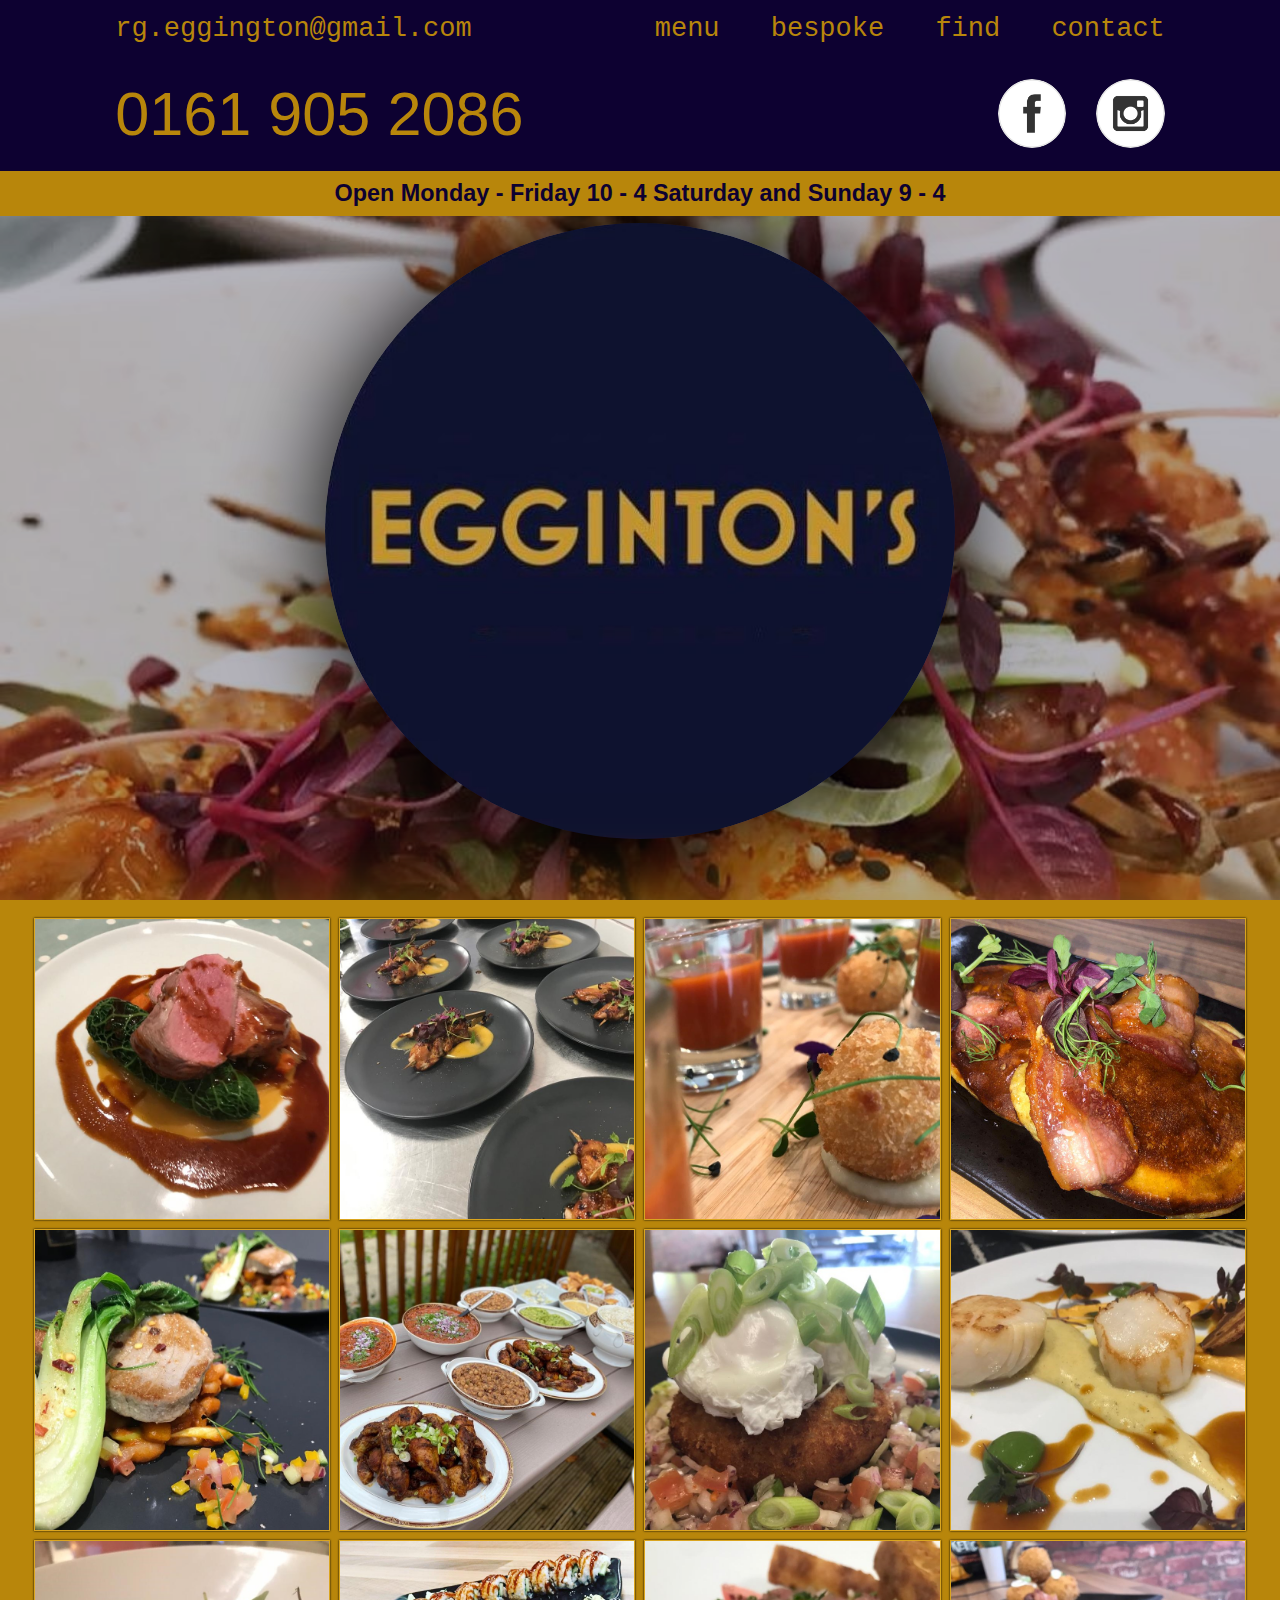
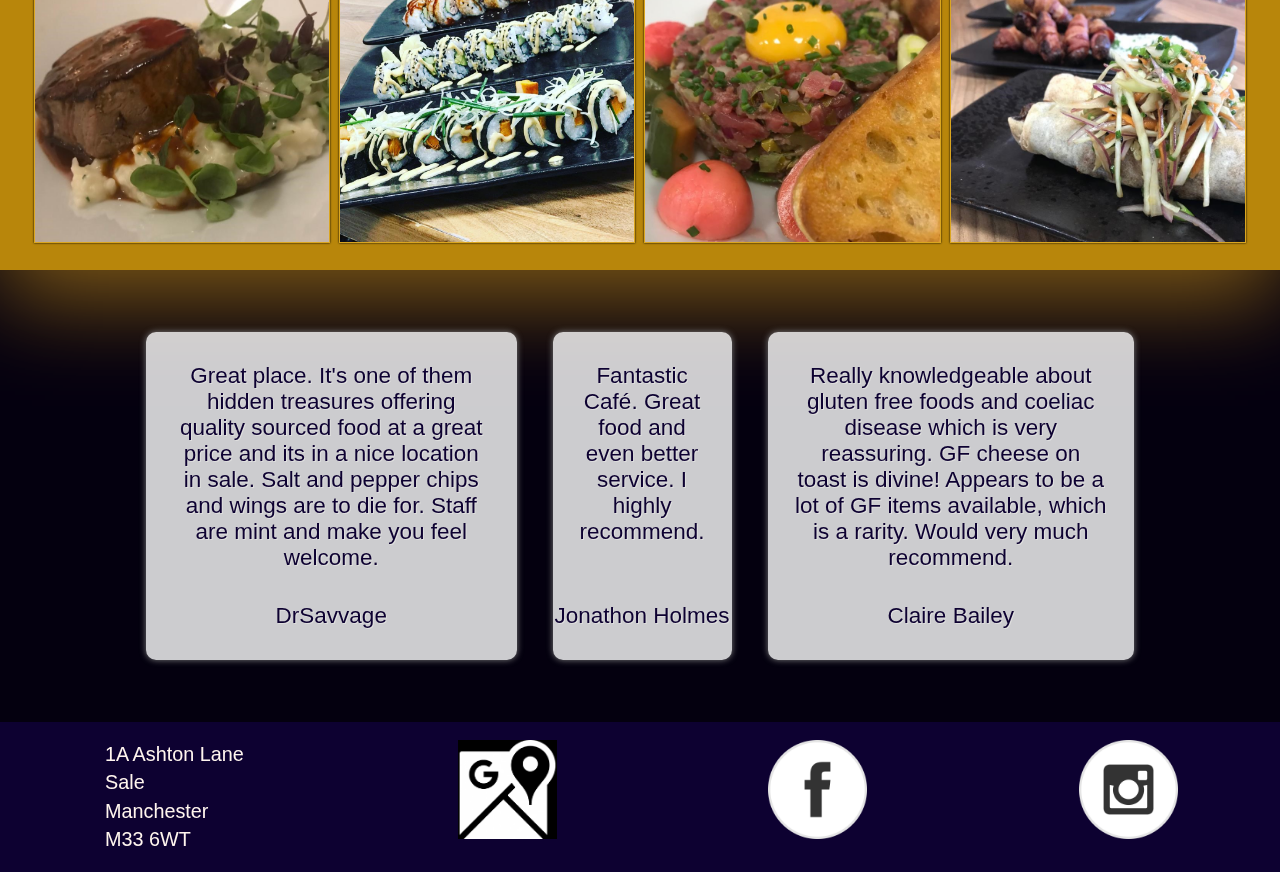
==== index.html @ 1128ca34 "location page done and working on mobile devices, needs landscape media query completing" ====
<!DOCTYPE html>
<html lang="en">
<head>
    <title>EGGINTON'S CAFE</title>
    <link rel="stylesheet" href="./resources/css/index.css">
    <link rel="icon" href="./resources/images/logo.jpg">
    <meta charset="UTF-8">
    <meta name="keywords" content="cafe food Sale Manchester takeout takeaway chef">
    <meta name="description" content="Chef Egginton's cafe and bespoke private menu service based in Sale">
    <meta name="og:image" content="resources\images\background.jpg">
    <meta name="og:description" content="Chef Egginton's cafe and bespoke private menu service">
    <meta name="og:title" content="Egginton's">
    <!--<meta name="viewport" content="width=device-width, initial-scale=1.0">-->
</head>
<body>
    <header>
        <div id="logo-container">
            <img src="resources/images/logo.jpg" alt="Egginton's Logo">
        </div>
        <div id="opening-hours">
            <p>Open Monday - Friday 10 - 4 Saturday and Sunday 9 - 4</p>
        </div>  
    </header>
    <nav>
        <div id="nav-upper">
            <p id="nav-email">rg.eggington@gmail.com</p>
            <ul>
                <li>menu</li>
                <li>bespoke</li>
                <a href="map.html"><li>find</li></a>
                <li>contact</li>
            </ul>
        </div>
        <div id="nav-contact">
            <p>0161 905 2086</p>
            <div>
                <a href="https://www.facebook.com/eggintonscatering/" target="_blank"><img src="./resources/images/facebook.png" alt="Facebook link"></a>
                <a href="https://www.instagram.com/eggintonscatering/?hl=en" target="_blank"><img src="./resources/images/insta.png" alt="Instagram link"></a>
            </div>
        </div> 
    </nav>
    <main>
        <section id="about" class="container">
            <div id="about-blurb">
                <p>
                    Lorem ipsum dolor sit amet, consectetur adipiscing elit. Praesent libero nisl, lacinia in interdum nec, eleifend nec magna. Nullam nunc felis, dignissim nec tellus tincidunt, vulputate tristique orci. Suspendisse venenatis dictum ex, sed fringilla est. In at magna velit. Orci varius natoque penatibus et magnis dis parturient montes, nascetur ridiculus mus. Ut sit amet sapien elit. Suspendisse ante est, pulvinar eu libero id, faucibus imperdiet sapien. Pellentesque nec consequat augue. Mauris tincidunt vitae nunc vel.
                </p>
            </div>
            <div id="announcements">
                <p>We're currently closed for eat-in due to covid restrictions but we're open for take-out, deliveries or our bespoke menu service</p>
            </div>
            <div about-image-tile>
                <img src="./resources/images/cafe.jpg" alt="Eggintons Cafe">
            </div>

        </section>
        <section class="container" id="gallery-container">
            <div class="gallery-pair">
                <div class="image-tile">
                    <img src="./resources/images/meal1.jpg" alt="dish">
                </div>
                <div class="image-tile">
                    <img src="./resources/images/meal2.jpg" alt="dish">
                </div>
            </div>
            <div class="gallery-pair">
                <div class="image-tile">
                    <img src="./resources/images/meal3.jpg" alt="dish">
                </div>
                <div class="image-tile">
                    <img src="./resources/images/meal4.jpg" alt="dish">
                </div>
            </div>
            <div class="gallery-pair">
                <div class="image-tile">
                    <img src="./resources/images/meal5.jpg" alt="dish">
                </div>
                <div class="image-tile">
                    <img src="./resources/images/meal6.jpg" alt="dish">
                </div>
            </div>
            <div class="gallery-pair">
                <div class="image-tile">
                    <img src="./resources/images/meal7.jpg" alt="dish">
                </div>
                <div class="image-tile">
                    <img src="./resources/images/meal8.jpg" alt="dish">
                </div>
            </div>
            <div class="gallery-pair">
                <div class="image-tile">
                    <img src="./resources/images/meal9.jpg" alt="dish">
                </div>
                <div class="image-tile">
                    <img src="./resources/images/meal10.jpg" alt="dish">
                </div>
            </div>
            <div class="gallery-pair">
                <div class="image-tile">
                    <img src="./resources/images/meal11.jpg" alt="dish">
                </div>
                <div class="image-tile">
                    <img src="./resources/images/meal12.jpg" alt="dish">
                </div>
            </div>
        </section>
        <section id="review-container" class="container">
            <div class="left">
                <div class="review-tile"> 
                    <p class="review-para">Great place. It's one of them hidden treasures offering quality sourced food at a great price and its in a nice location in sale. Salt and pepper chips and wings are to die for.
                        Staff are mint and make you feel welcome.
                    </p>
                    <p class="review-name">
                        DrSavvage
                    </p>
                </div>
            </div>
            <div class="right">
                <div class="review-tile">
                    <p class="review-para">Fantastic Café. Great food and even better service. I highly recommend.
                    </p>
                    <p class="review-name">
                        Jonathon Holmes
                    </p>
                </div>
            </div>
            <div class="left">
                <div class="review-tile">
                    <p class="review-para">Really knowledgeable about gluten free foods and coeliac disease which is very reassuring. GF cheese on toast is divine! Appears to be a lot of GF items available, which is a rarity. Would very much recommend.
                    </p>
                    <p class="review-name">
                        Claire Bailey
                    </p>
                </div>
            </div>
        </section>
        <footer class="footer container">
            <div id="address-container">
                <p>1A Ashton Lane</p>
                <p>Sale</p>
                <p>Manchester</p>
                <p>M33 6WT</p>
            </div>
            <a href="https://g.page/eggintons?share" target="_blank"><img src="./resources/images/maps.png" alt="Google Maps link"></a>
            <a href="https://www.facebook.com/eggintonscatering/" target="_blank"><img src="./resources/images/facebook.png" alt="Facebook link"></a>
            <a href="https://www.instagram.com/eggintonscatering/?hl=en" target="_blank"><img src="./resources/images/insta.png" alt="Instagram link"></a>    
        </footer>
        
        
    </main>
    <div id="body-image"></div>
    <div class="body-filter"></div>    
</body>
</html>
---- resources/css/index.css ----
#about {
    display: none;
}

html {
    font-family: Helvetica, Arial, sans-serif;
    font-size: 22px;
    color: seashell;
    background-color: black;
    text-align: center;
    overflow-x: hidden;
    
}

body {
    padding: 0;
    margin: 0;
  
}


main {
    position: relative;
    
}
    
h1 {
    margin-top: 10vh;
    font-family: 'Trebuchet MS', 'Lucida Sans Unicode', 'Lucida Grande', 'Lucida Sans', Arial, sans-serif;
    text-shadow: 3px 3px 0 #7c7c7c;
}

a {
    text-decoration: none;
    color: inherit;
}

.left {
    display: flex;
    justify-content: flex-start;
}

.right{
    display: flex;
    justify-content: flex-end;
}


/*Top Logo*/

#logo-container {
    position: relative;
    display: flex;
    height: 86vh;
    width: 70%;
    margin: auto;
    padding: 0;
    

}

#logo-container img {
    width: 100%;
    margin: auto;
    border: 0px;
    border-radius: 100%;
    overflow: hidden;
    align-self: center;
    box-shadow: 0 0 35px #7c7c7c;
   

}

/*Opening Hours*/

#opening-hours{
    position:absolute;
    background-color: darkgoldenrod;
    color: rgba(13, 1, 49, 1);
    margin: 0;
    height: 4vh;
    bottom: 14vh;
    width: 100%;
    font-size: 1.7vh;
    font-weight: bold;
    display: flex;
    flex-direction: column;
    justify-content: center;
}


/*Navbar*/

nav{
    background-color: rgba(13, 1, 49, 1);
    color: darkgoldenrod;
    display: block;
    min-height: 13vh;
    height: auto;
    position: sticky;
    padding: 0.5vh 7vw;
    top: 0;
    font-size: 2rem;
    z-index: 10;
    width: 86vw;
}

#nav-upper{
    font-family: 'Courier New', Courier, monospace;
}

#nav-upper p {
    display:none;
}


nav ul {
    padding: 0;
    width: 100%;
    display: flex;
    justify-content: space-between;
}

nav li {
    list-style-type: none;
    border-radius: 1.5vh;
    padding: 0 2vw;
    

}

nav li:hover {
    transition: background-color 250ms ease-in, color 250ms ease-in;
    background-color: darkgoldenrod;
    color:rgba(13, 1, 49, 1);
}

#nav-contact {
    display: flex;
    justify-content: space-between;
    margin: 39.6px 0;
    padding: 0 2vw;
    
}

#nav-contact p {
    display: inline-block;
    margin: -7px;
    font-size: 3.3rem;
    
}

#nav-contact div a img {
    display: inline-block;
    height: 3rem;
    width: 3rem;
    margin-left: 2vh;
    border-radius: 100%;
}

/*about*/

#about {
    background-color: rgba(13, 1, 49, 1);
}

/*gallery*/

#gallery-container {
    background-color: darkgoldenrod;
    box-shadow: 0 3vh 3vh darkgoldenrod;
    width: 96vw;
    padding: 4rem 2vw;
    margin: 0 auto;
}

.image-tile{
    margin: 1rem auto;
    overflow: hidden;
  
}

.image-tile img{
    height: 100%;
    width: 100%;
    margin: auto;
}


/*Reviews*/

#review-container{
    width: 80vw;
    margin: 0 auto;
    background-color: rgba(13, 1, 49, 0.3);
    padding: 4rem 10vw;
}

.review-tile {
    background-color: rgba(255, 255, 255, 0.8);
    color: #0d0131;
    text-shadow: 1px 1px 0 rgb(223, 223, 223);
    box-shadow: 0 0 6px #7c7c7c;
    border-radius: 10px;
    font-size: 2rem;
    width: 80%;
    margin: 2vh 0;
}

.review-para{
    padding: 1vh 3vh;
}

.review-name {
    padding-bottom: 1vh;
}

/*footer*/

.footer{
    background-color: rgba(13, 1, 49, 1);
    padding: 1rem 8vw;
    margin: 0 auto;
    display: flex;
    justify-content: space-between;
    width: 84vw;

}

#address-container{
    text-align: left;
}

.footer p {
    margin:0;
    padding: 0.3rem;
    
}


.social-link-container{
    display: flex;
    justify-content: space-between;
    
   
}

.footer img{
    display: inline-block;
    width: 15vw;
    height: 15vw;
}


/*background styling*/
#body-image {
    background-image: url('../images/background.jpg');
    background-size: cover;
    height: 100vh;
    width: 100%;
    position: fixed;
    top: 0;
    z-index: -10;
    
    
}

.body-filter{
    background-color: rgba(2, 0, 24, 0.30);
    height:100vh;
    width: 100%;
    margin: 0;
    padding: 0;
    position: fixed;
    top: 0;
    z-index: -9; 
}

/*Map Page*/

#map-body-filter{
    background-color: rgba(184, 134, 11, 0.9);
}

#map-main{
    padding: 5vh 0;
    display: grid;
    grid-template-columns: repeat(4, 25%);
    grid-template-rows: 35vh 8vh 35vh;
    grid-template-areas:
        "map map map map"
        "opening opening opening opening"
        "address address social social";
    position: fixed;
    width: 100vw;
    bottom: 0;
}


#map {
    grid-area: map;
}

#map iframe{
    width: 100%;
    height: 100%;
    border: 0;
}

#map-opening-hours {
    grid-area: opening;
    padding: 1vh 0;
    font-size: 4%;
    font-weight: 600;
    color: rgba(13, 1, 49, 1);
}

#map-opening-hours p{
    margin: 0.5vh auto;
    font-size: 2.5vh;
}

#map-address-container{
    grid-area: address;
    font-size: 2.5vh;
    font-weight: 600;
    margin: auto 0;
    color: rgba(13, 1, 49, 1);
}

#map-social-container{
    grid-area: social;
    display: flex;
    flex-direction: column;
    justify-content: center;
    padding-left: 7vw;
}

#map-social-container a img {
    display: inline-block;
    height: 10vh;
    width: 10vh;
    margin: 2vh;
    border-radius: 100%;
}

/*Media Queries*/

/*Landscape*/
@media (orientation: landscape){
    /*logo*/
    
    #logo-container {
        width: 60vh;
        height: 74vh;
    }

     /*Opening Hours*/
     #opening-hours {
        bottom: 26vh;
        font-size: 2.3vh;
    }


    /*nav*/
    nav{
        min-height: 26vh;
    }

    nav ul {
        margin: 1vh auto;
        font-size: 8vh;
    }

    #nav-contact {
        margin: 1vh 0;
    }

    #nav-contact p {
        font-size: 14vh;
    }

    #nav-contact div a img {
        height: 13vh;
        width: 13vh;
    }

    /*gallery*/

    #gallery-container{
        padding: 3vh 2vw;
    }

    .gallery-pair {
        display: flex;
        flex-wrap: wrap;
        justify-content: space-evenly;
    }

    .image-tile{
        margin: 1rem;
        width: 39vw;
        height: auto;
        max-width: 68vh;
        border: 1px solid goldenrod;
        box-shadow: 0 0 2px rgb(0 0 0);
    }

    /*reviews*/

    #review-container{
        width: 80vw;
        padding: 2rem 10vw;
    }
    
    .review-tile {
        border-radius: 10px;
        font-size: 1rem;
        width: 80%;
        margin: 2vh 0;
    }
    
    .review-para{
        padding: 1vh 3vh;
    }
    
    .review-name {
        padding-bottom: 1vh
    } 
}

/*approaching square from portrait*/
@media screen and (min-aspect-ratio: 47/80) and (max-aspect-ratio: 1/1){
    
    /*logo*/
    
    #logo-container {
        width: 50vh;
        height: 85vh;
    }

    /*Opening Hours*/
    #opening-hours {
        bottom: 15vh;
        font-size: 1.9vh;
    }


    /*navbar*/
    nav {
        min-height: 14vh;
    }

    nav ul {
        margin: 1vh auto;
    }


    nav li {
        font-size: 1.7rem;

    }

    #nav-contact{
        margin: 3vh 0 1vh 0;
    }

    #nav-contact p {
        font-size: 3rem;
    }
    
    #nav-contact div a img {
        height: 2.7rem;
        width: 2.7rem;
    }
    
}

@media screen and (min-aspect-ratio: 1/1) and (max-aspect-ratio: 13/8){
    
    #logo-container {
        width: 70vh;
        height: 85vh;
    }

     /*Opening Hours*/
     #opening-hours {
        bottom: 15vh;
        font-size: 1.9vh;
    }

    #nav-email {
        display: none;
    }

     /*navbar*/
     nav {
        min-height: 15vh;
    }

    nav ul {
        font-size: 4vh;
    }

    #nav-contact p {
        font-size: 7vh;
    }

    #nav-contact div a img {
        height: 7vh;
        width: 7vh;
    }
}

/*Desktop*/
@media only screen and (min-width: 992px) {

    /*Navbar*/

    nav{
        min-height: 0;
        height: auto;
        position: fixed;
        top: 0;
        height: 18vh;
        display: flex;
        flex-direction: column;
        justify-content: space-between;
        border-bottom: 3px solid darkgoldenrod;
    
    }

    #nav-upper {
        display: flex;
        justify-content: space-between;
        font-size: 4vh;
    }

    #nav-upper p {
        display: block;
        margin: 1vh auto;
        padding:  0 2vw;
    }

    nav ul {
        font-size: 4vh;
        justify-content: flex-end;
    }

    

    #nav-contact {
        margin: 2vh 0 1vh 0;
        align-items: flex-start;
        
    }

    #nav-contact p {
        margin: 0px;
        font-size: 6.8vh;
    }

    #nav-contact div a {
        font-size: 1rem;
    }


    #nav-contact div a img {
        height: 7.6vh;
        width: 7.6vh;
      
    }

    /*opening-hours*/

    #opening-hours{
        height: 5vh;
        bottom: 75vh;
        font-size: 2.6vh;
        margin: 1vh 0;
        font-weight: bold;
        
    }


    /*Top Logo*/

    #logo-container {
        top: 18vh;
        margin: auto;
        padding: 0;
        height: 82vh;
        

    }

    #logo-container img {
       
        box-shadow: 0 0 100px #000000;
        border: none;
    }

    main {
        top: 18vh;
    }

    /*gallery*/

    #gallery-container {
        box-shadow: 0 3vh 10vh darkgoldenrod;
        padding: 2vh 1vw;
        margin: 0 auto;
        width: 98vw;
        display: flex;
        justify-content: center;
        flex-wrap: wrap;
    }

    .gallery-pair {
        display: flex;
        flex-wrap: wrap;
        justify-content: space-between;
        margin-bottom: 1vh;
    }


    .image-tile{
        margin: 0 0.5vh;
        overflow: hidden;
        width: 23vw;
        
    }




    /*reviews*/
    #review-container {
        display: flex;
    }

    .left {
        justify-content: center;
    }
    
    .right {
        justify-content: center;
    }

    .review-tile {
        width: auto;
        font-size: 2.5vh;
        margin: 2vh 2vh;
        display: flex;
        flex-direction: column;
        justify-content: space-between;
    }
    
    .review-para{
        padding: 1vh 3vh;
        margin-bottom: 0;
    }
    
    .review-name {
        
        padding-bottom: 1vh;
    }




    /*footer*/

    .footer{
        padding: 2vh 8vw;
    }

    .footer p {
        padding: 0.3vh;
        font-size: 2.2vh; 
    }

    .footer img{
        width: 11vh;
        height: 11vh;
    }


    /*background styling*/
    #body-image {
        top: 18vh;
    }

    #body-filter{
        top: 18vh;
    }


    /*Small fixes for very large tablets*/
    @media screen and (min-aspect-ratio: 1/1) and (max-aspect-ratio: 13/8){
        #nav-upper {
            font-size: 3vh;
        }
    
        nav ul {
            font-size: 3vh;
        }
    }

    @media screen and (min-aspect-ratio: 47/80) and (max-aspect-ratio: 1/1){
        #body-image{
            top: 16vh;
        }
        
        #body-filter{
            top: 16vh;
        }
        
        nav {
            height: 16vh;
        }

        #nav-upper p{
            display: none;
        }

        nav ul {
            justify-content: space-between;
        }

        #nav-contact p {
            font-size: 5.8vh;
        }
        
        #nav-contact div a img {
            height: 6.6vh;
            width: 6.6vh;
        }

        #opening-hours{
            bottom: 77vh;
        }

        .review-tile {
            font-size: 1.9vw;
        }


    }



}
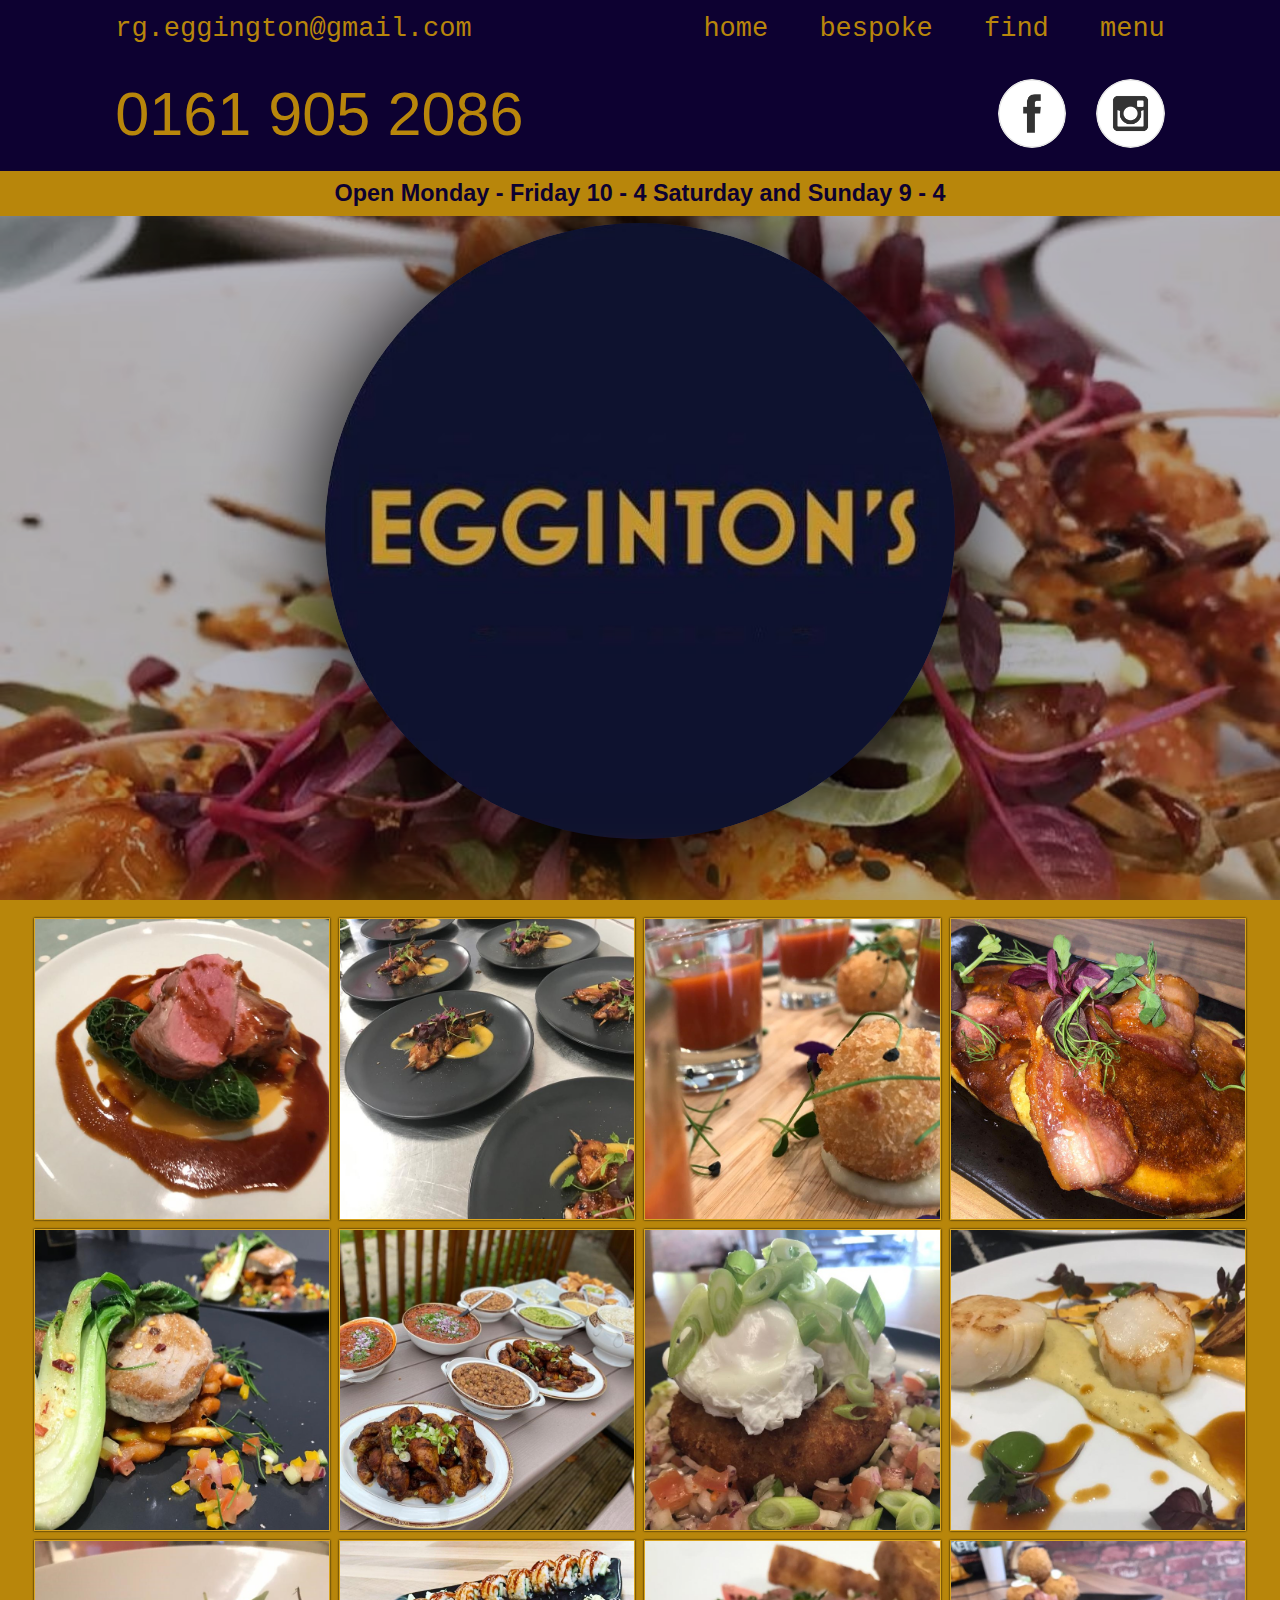
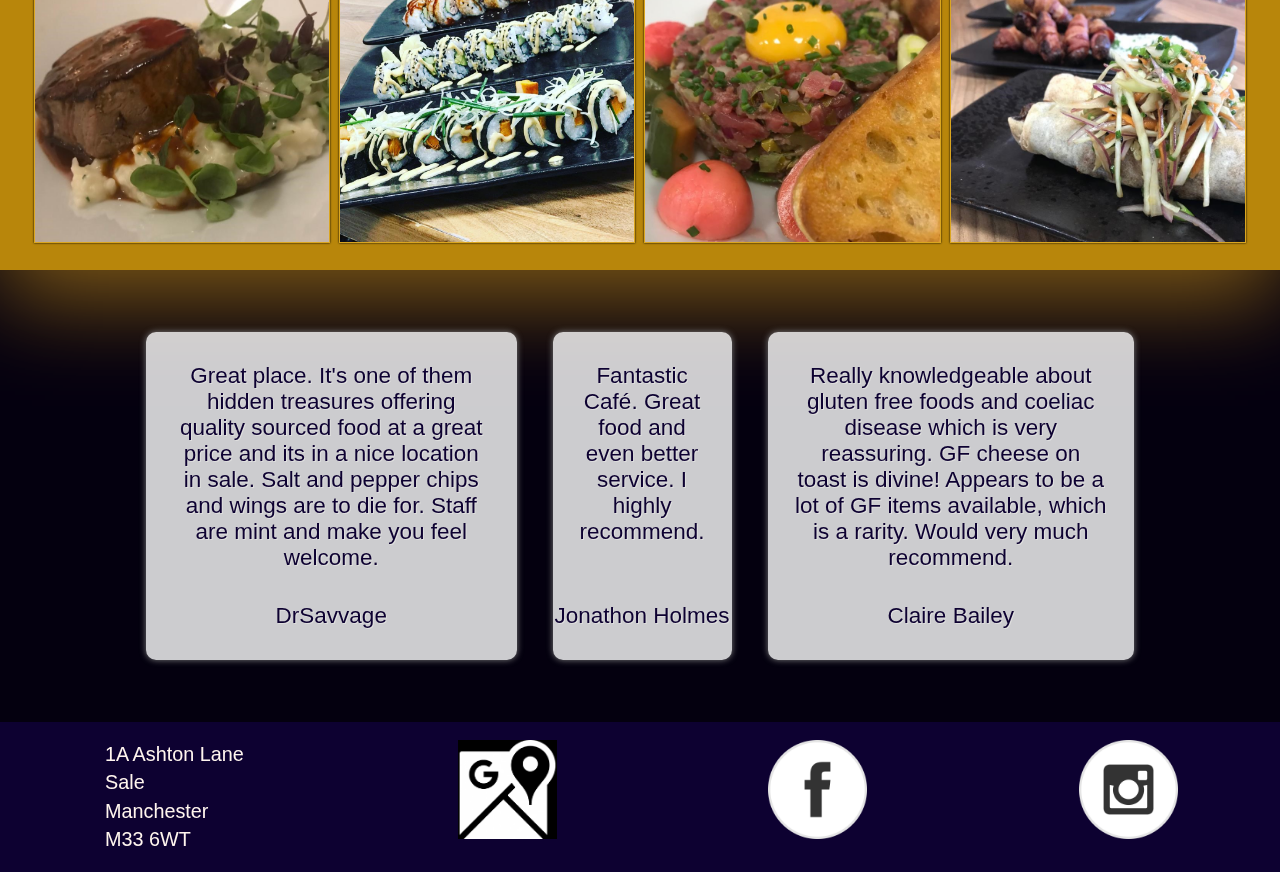
==== commit f77fdd7c: "nav bar links added, bespoke page structure done for portrait devices" ====
--- a/index.html
+++ b/index.html
@@ -5,7 +5,7 @@
     <link rel="stylesheet" href="./resources/css/index.css">
     <link rel="icon" href="./resources/images/logo.jpg">
     <meta charset="UTF-8">
-    <meta name="keywords" content="cafe food Sale Manchester takeout takeaway chef">
+    <meta name="keywords" content="cafe, food, Sale, Manchester, takeout, takeaway, chef">
     <meta name="description" content="Chef Egginton's cafe and bespoke private menu service based in Sale">
     <meta name="og:image" content="resources\images\background.jpg">
     <meta name="og:description" content="Chef Egginton's cafe and bespoke private menu service">
@@ -25,10 +25,10 @@
         <div id="nav-upper">
             <p id="nav-email">rg.eggington@gmail.com</p>
             <ul>
+                <a href="index.html"><li>home</li></a>
+                <a href="bespoke.html"> <li>bespoke</li></a>
+                <a href="map.html"><li>find</li></a>
                 <li>menu</li>
-                <li>bespoke</li>
-                <a href="map.html"><li>find</li></a>
-                <li>contact</li>
             </ul>
         </div>
         <div id="nav-contact">
@@ -149,6 +149,8 @@
         
     </main>
     <div id="body-image"></div>
-    <div class="body-filter"></div>    
+    <div class="body-filter"></div>   
+    <script type="application/javascript" src="resources/js/jquery.3.6.0.js"></script>
+    <script type="application/javascript" src="resources/js/script.js"></script>
 </body>
 </html>--- a/resources/css/index.css
+++ b/resources/css/index.css
@@ -277,74 +277,6 @@
     z-index: -9; 
 }
 
-/*Map Page*/
-
-#map-body-filter{
-    background-color: rgba(184, 134, 11, 0.9);
-}
-
-#map-main{
-    padding: 5vh 0;
-    display: grid;
-    grid-template-columns: repeat(4, 25%);
-    grid-template-rows: 35vh 8vh 35vh;
-    grid-template-areas:
-        "map map map map"
-        "opening opening opening opening"
-        "address address social social";
-    position: fixed;
-    width: 100vw;
-    bottom: 0;
-}
-
-
-#map {
-    grid-area: map;
-}
-
-#map iframe{
-    width: 100%;
-    height: 100%;
-    border: 0;
-}
-
-#map-opening-hours {
-    grid-area: opening;
-    padding: 1vh 0;
-    font-size: 4%;
-    font-weight: 600;
-    color: rgba(13, 1, 49, 1);
-}
-
-#map-opening-hours p{
-    margin: 0.5vh auto;
-    font-size: 2.5vh;
-}
-
-#map-address-container{
-    grid-area: address;
-    font-size: 2.5vh;
-    font-weight: 600;
-    margin: auto 0;
-    color: rgba(13, 1, 49, 1);
-}
-
-#map-social-container{
-    grid-area: social;
-    display: flex;
-    flex-direction: column;
-    justify-content: center;
-    padding-left: 7vw;
-}
-
-#map-social-container a img {
-    display: inline-block;
-    height: 10vh;
-    width: 10vh;
-    margin: 2vh;
-    border-radius: 100%;
-}
-
 /*Media Queries*/
 
 /*Landscape*/
@@ -427,8 +359,12 @@
     
     .review-name {
         padding-bottom: 1vh
-    } 
-}
+    }
+    
+}
+
+
+
 
 /*approaching square from portrait*/
 @media screen and (min-aspect-ratio: 47/80) and (max-aspect-ratio: 1/1){
@@ -484,8 +420,8 @@
         height: 85vh;
     }
 
-     /*Opening Hours*/
-     #opening-hours {
+    /*Opening Hours*/
+    #opening-hours {
         bottom: 15vh;
         font-size: 1.9vh;
     }
@@ -510,6 +446,10 @@
     #nav-contact div a img {
         height: 7vh;
         width: 7vh;
+    }
+
+    #map iframe{
+        height:104%;
     }
 }
 
@@ -696,6 +636,8 @@
         top: 18vh;
     }
 
+    
+
 
     /*Small fixes for very large tablets*/
     @media screen and (min-aspect-ratio: 1/1) and (max-aspect-ratio: 13/8){
@@ -745,10 +687,6 @@
         .review-tile {
             font-size: 1.9vw;
         }
-
-
-    }
-
-
-
-}
+    }
+
+}
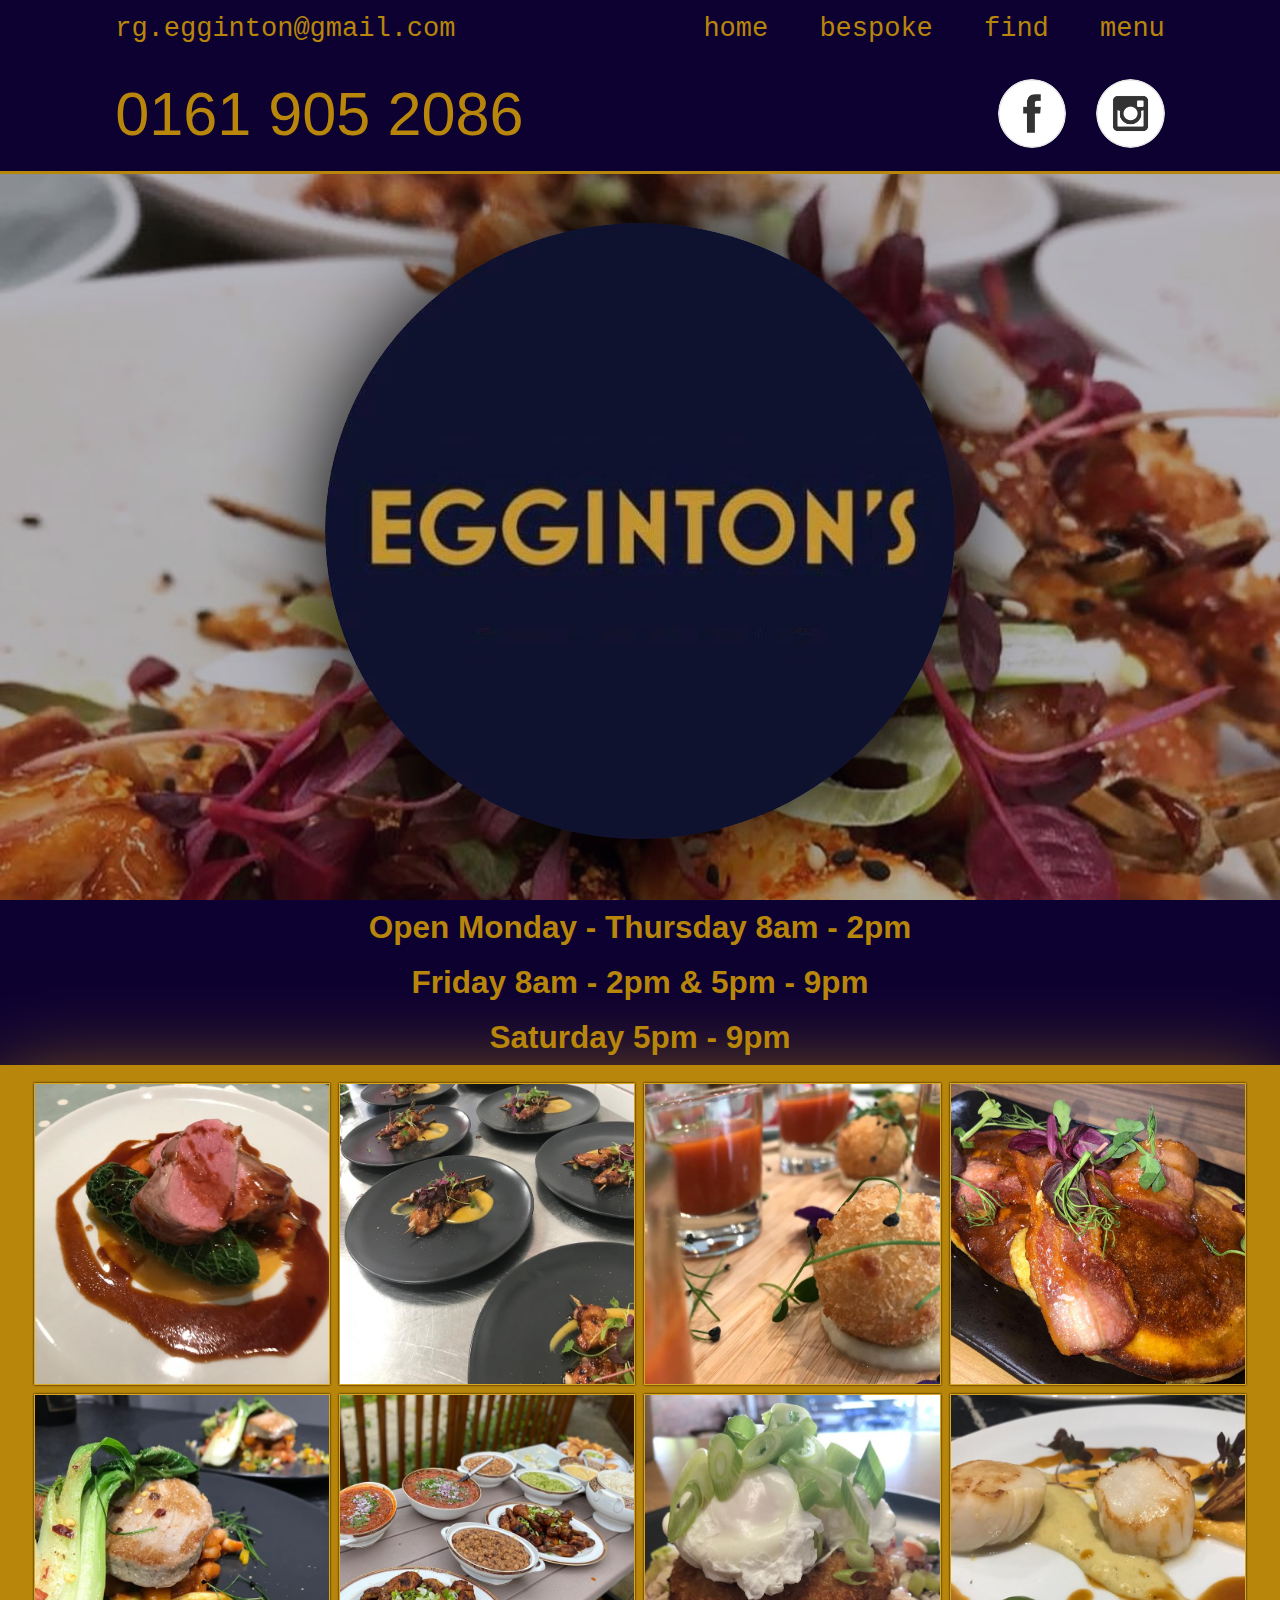
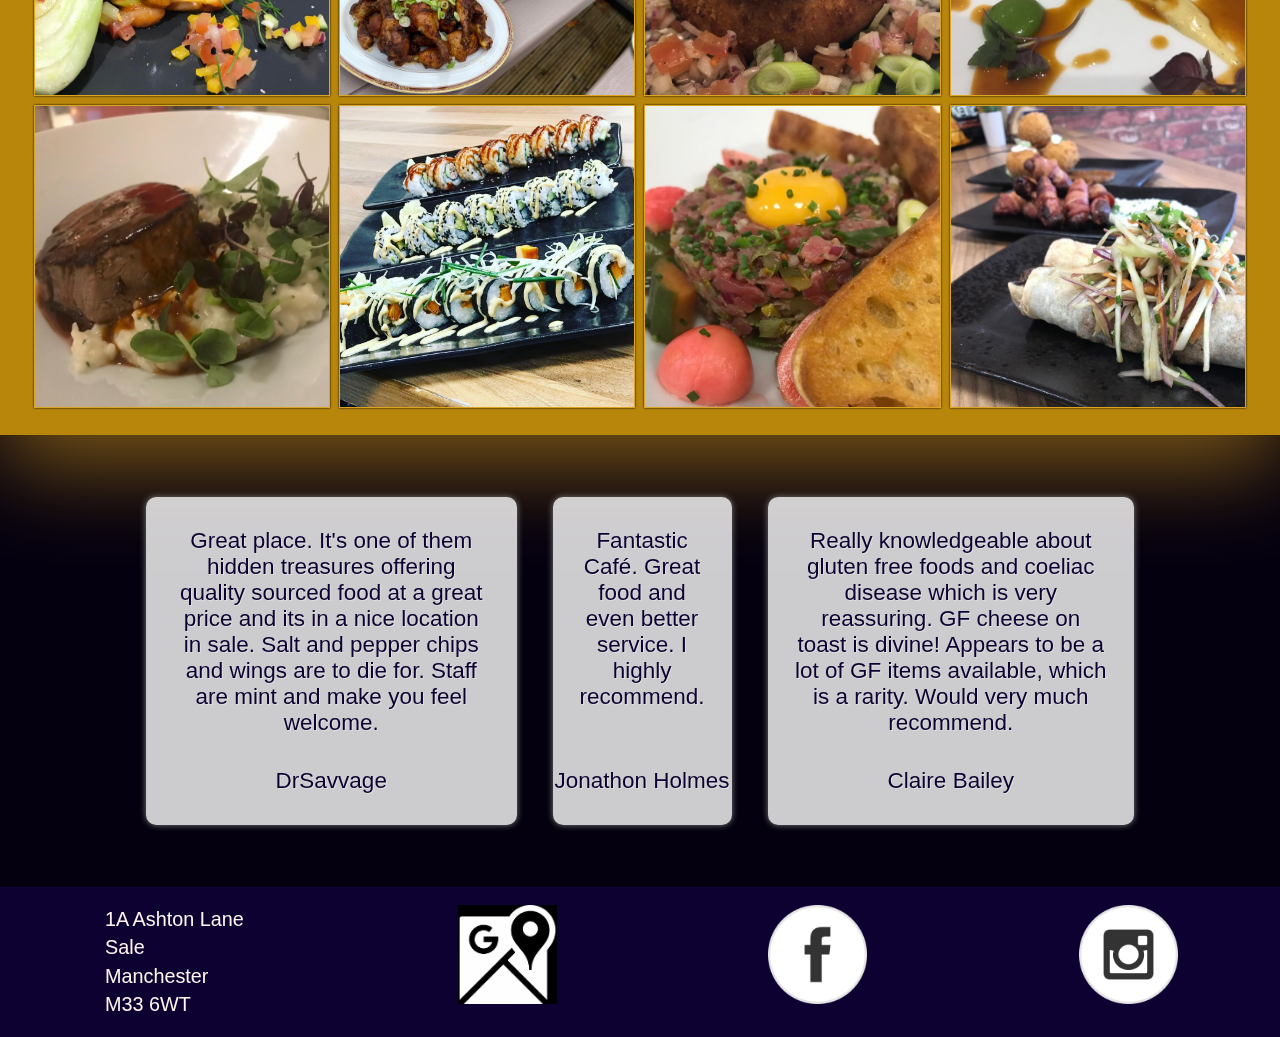
==== commit 89bb5887: "bespoke photos added, menu added" ====
--- a/index.html
+++ b/index.html
@@ -17,18 +17,15 @@
         <div id="logo-container">
             <img src="resources/images/logo.jpg" alt="Egginton's Logo">
         </div>
-        <div id="opening-hours">
-            <p>Open Monday - Friday 10 - 4 Saturday and Sunday 9 - 4</p>
-        </div>  
     </header>
     <nav>
         <div id="nav-upper">
-            <p id="nav-email">rg.eggington@gmail.com</p>
+            <p id="nav-email">rg.egginton@gmail.com</p>
             <ul>
                 <a href="index.html"><li>home</li></a>
                 <a href="bespoke.html"> <li>bespoke</li></a>
                 <a href="map.html"><li>find</li></a>
-                <li>menu</li>
+                <a href="menu.pdf" target="_blank"><li>menu</li></a>
             </ul>
         </div>
         <div id="nav-contact">
@@ -40,6 +37,7 @@
         </div> 
     </nav>
     <main>
+        <div id="opening-hours"></div>  
         <section id="about" class="container">
             <div id="about-blurb">
                 <p>
@@ -52,7 +50,6 @@
             <div about-image-tile>
                 <img src="./resources/images/cafe.jpg" alt="Eggintons Cafe">
             </div>
-
         </section>
         <section class="container" id="gallery-container">
             <div class="gallery-pair">
--- a/resources/css/index.css
+++ b/resources/css/index.css
@@ -75,18 +75,20 @@
 /*Opening Hours*/
 
 #opening-hours{
-    position:absolute;
-    background-color: darkgoldenrod;
-    color: rgba(13, 1, 49, 1);
+    
+    color: darkgoldenrod;
+    background-color: rgba(13, 1, 49, 1);
     margin: 0;
-    height: 4vh;
-    bottom: 14vh;
     width: 100%;
     font-size: 1.7vh;
     font-weight: bold;
     display: flex;
     flex-direction: column;
     justify-content: center;
+}
+
+#opening-hours p{
+    margin:1vh auto;
 }
 
 
@@ -266,6 +268,8 @@
     
 }
 
+
+
 .body-filter{
     background-color: rgba(2, 0, 24, 0.30);
     height:100vh;
@@ -423,7 +427,7 @@
     /*Opening Hours*/
     #opening-hours {
         bottom: 15vh;
-        font-size: 1.9vh;
+        font-size: 2.9vh;
     }
 
     #nav-email {
@@ -515,11 +519,8 @@
     /*opening-hours*/
 
     #opening-hours{
-        height: 5vh;
-        bottom: 75vh;
-        font-size: 2.6vh;
-        margin: 1vh 0;
-        font-weight: bold;
+        font-size: 3.5vh;
+        
         
     }
 
@@ -681,7 +682,12 @@
         }
 
         #opening-hours{
-            bottom: 77vh;
+            font-size: 2vh;
+            padding-bottom: 3vh;
+        }
+
+        #gallery-container{
+            box-shadow: 0 3vh 3vh darkgoldenrod;
         }
 
         .review-tile {
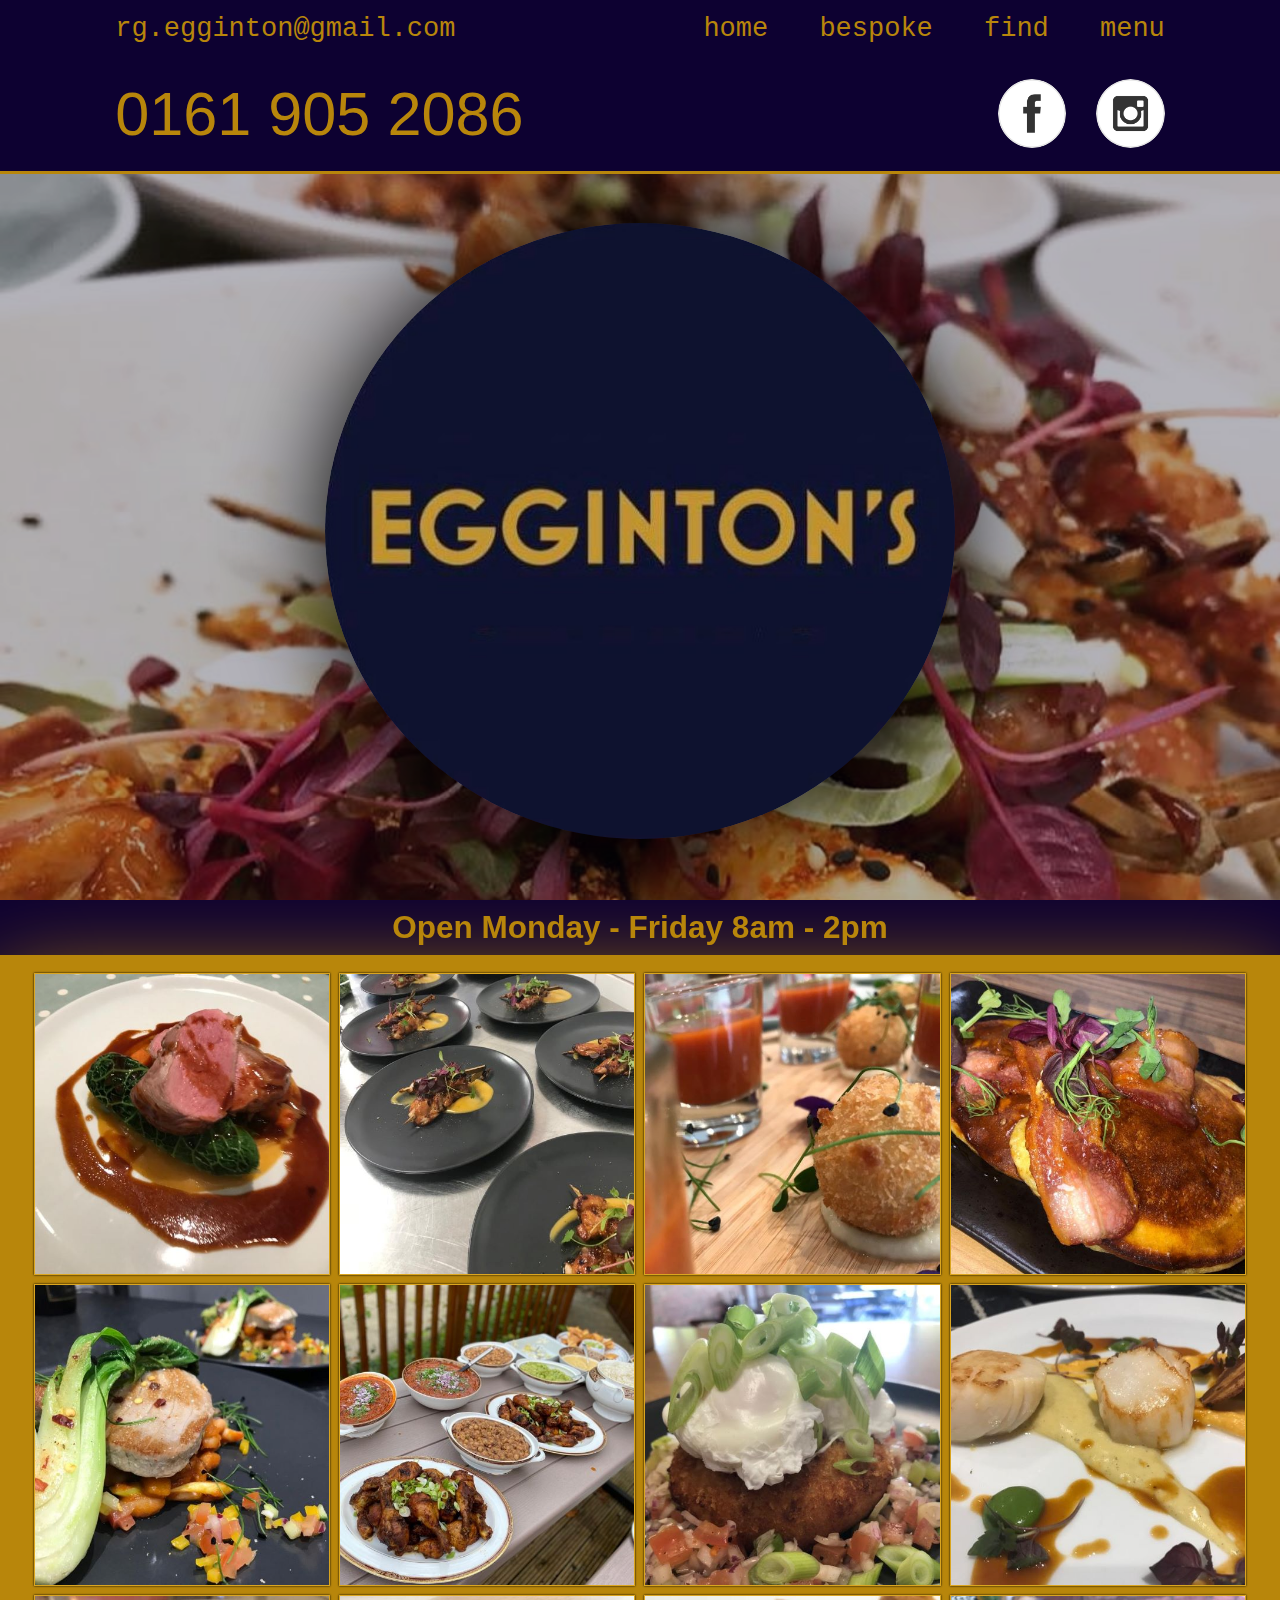
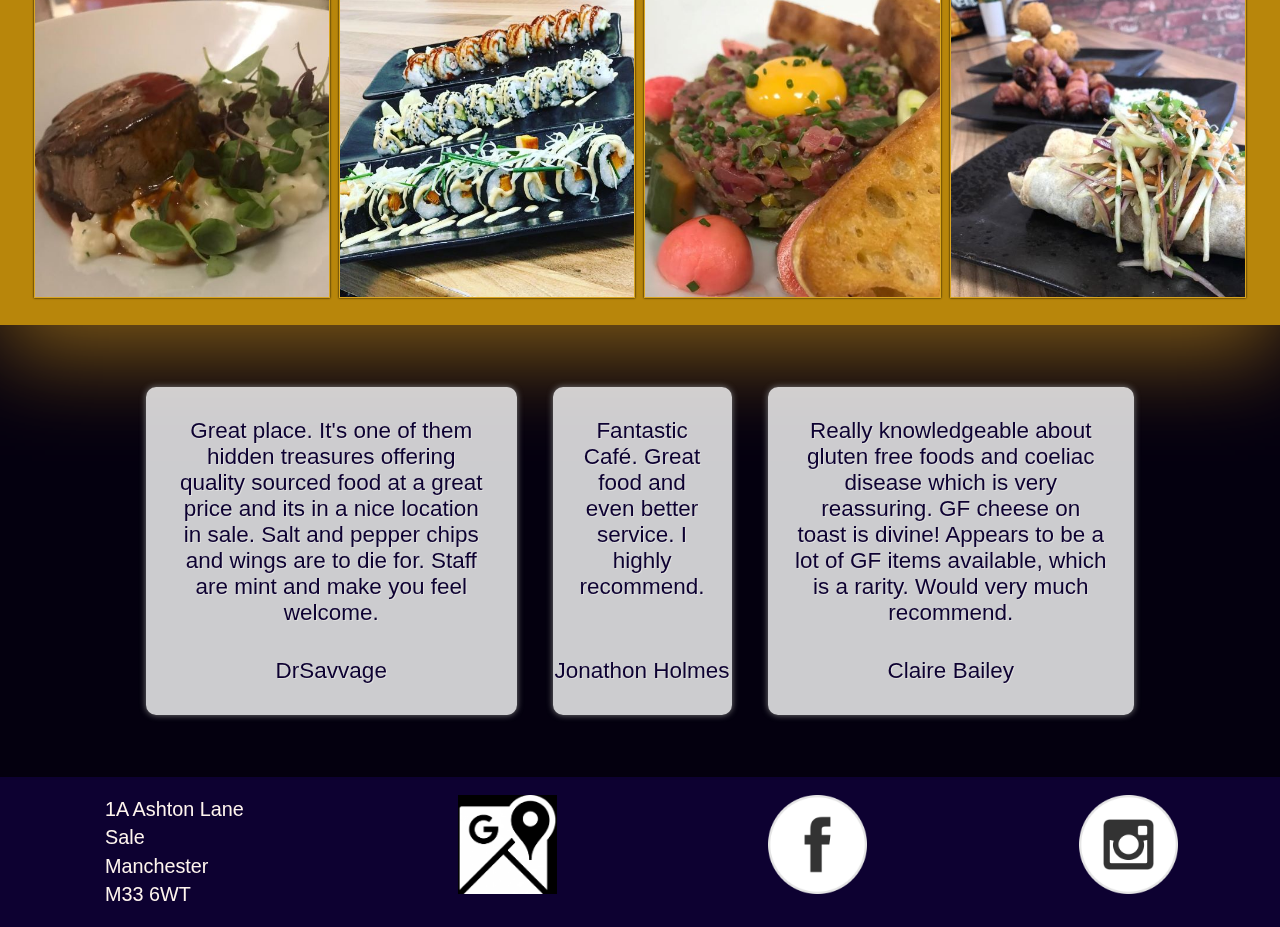
==== commit 25e70b0b: "syncing with ionos" ====
--- a/index.html
+++ b/index.html
@@ -22,7 +22,7 @@
         <div id="nav-upper">
             <p id="nav-email">rg.egginton@gmail.com</p>
             <ul>
-                <a href="index.html"><li>home</li></a>
+                <a href="."><li>home</li></a>
                 <a href="bespoke.html"> <li>bespoke</li></a>
                 <a href="map.html"><li>find</li></a>
                 <a href="menu.pdf" target="_blank"><li>menu</li></a>
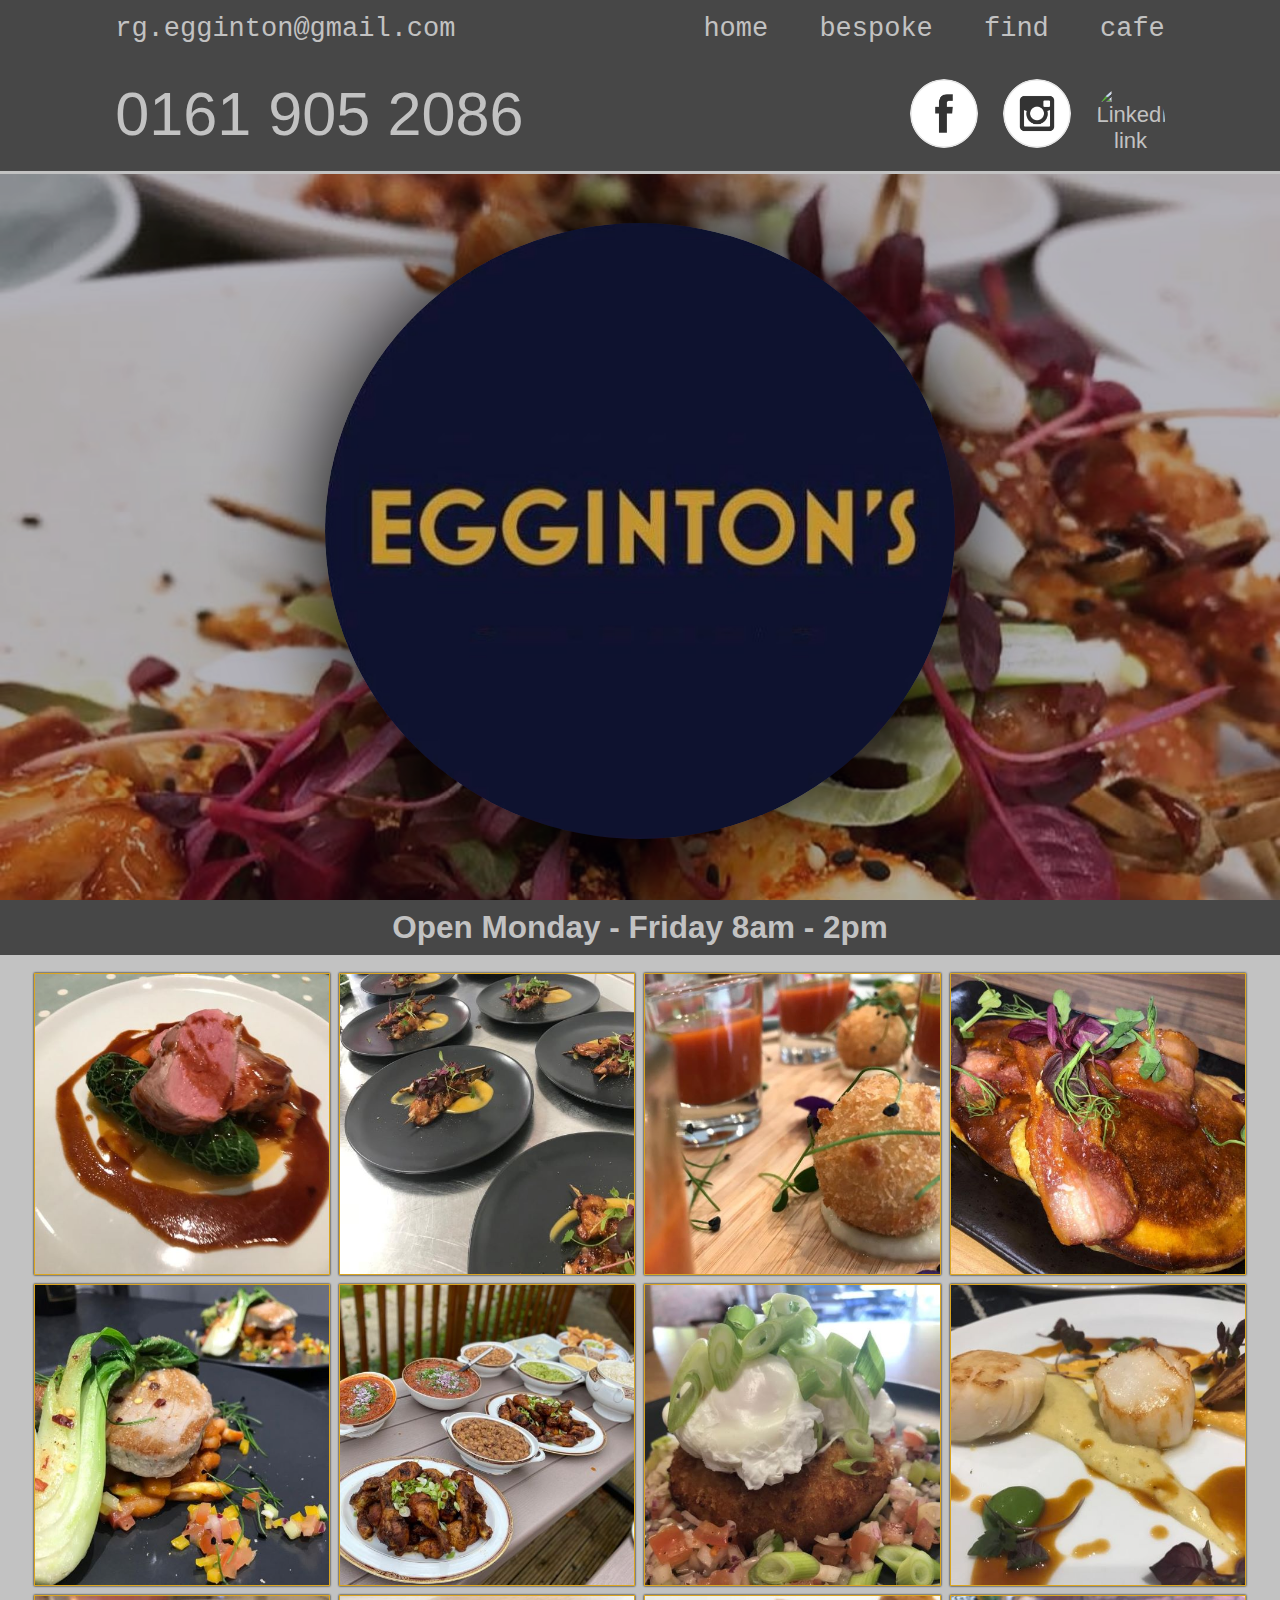
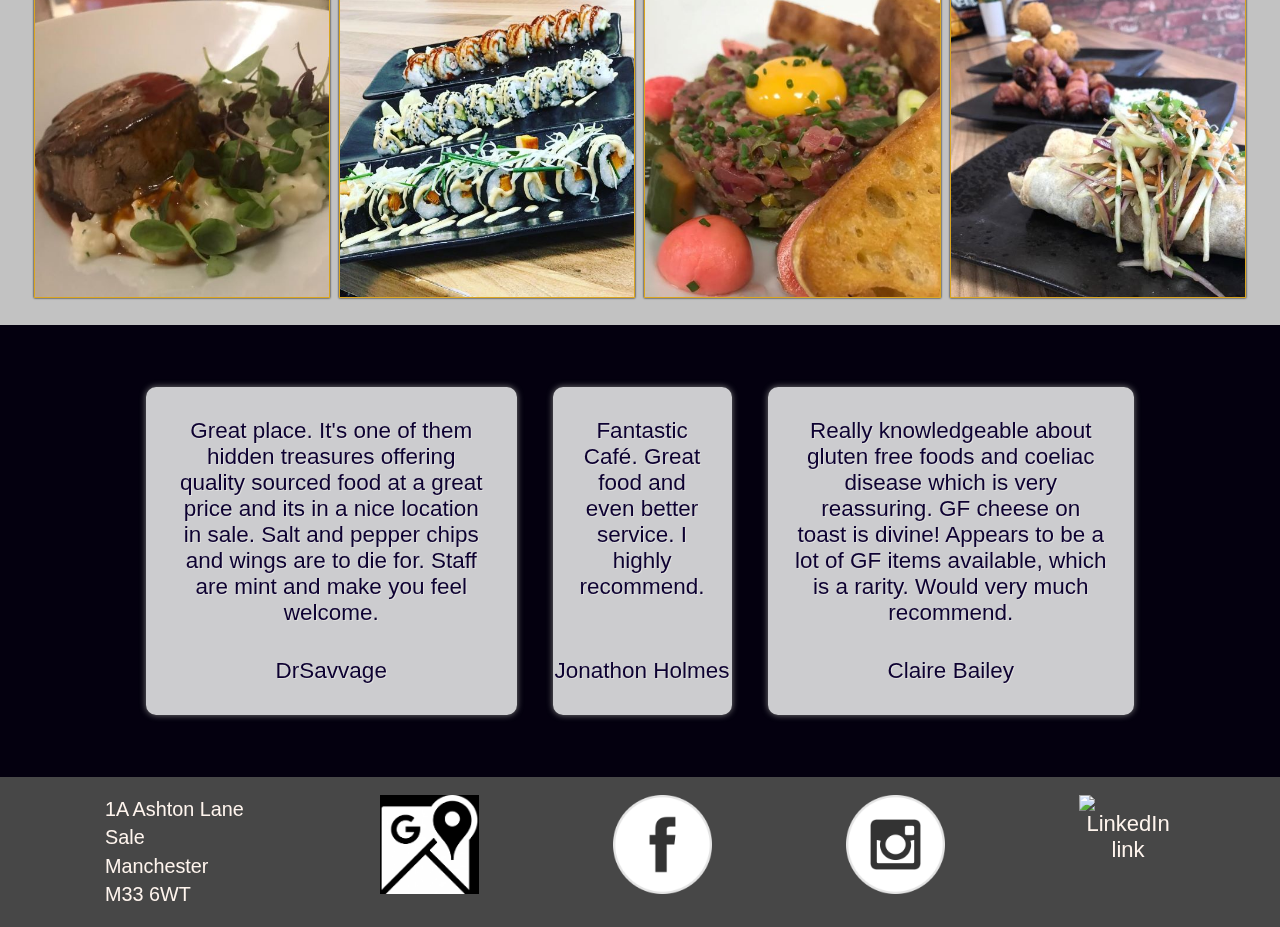
==== commit f44e27fa: "icons changed" ====
--- a/index.html
+++ b/index.html
@@ -25,14 +25,15 @@
                 <a href="."><li>home</li></a>
                 <a href="bespoke.html"> <li>bespoke</li></a>
                 <a href="map.html"><li>find</li></a>
-                <a href="menu.pdf" target="_blank"><li>menu</li></a>
+                <a href="menu.pdf" target="_blank"><li>cafe</li></a>
             </ul>
         </div>
         <div id="nav-contact">
             <p>0161 905 2086</p>
             <div>
-                <a href="https://www.facebook.com/eggintonscatering/" target="_blank"><img src="./resources/images/facebook.png" alt="Facebook link"></a>
-                <a href="https://www.instagram.com/eggintonscatering/?hl=en" target="_blank"><img src="./resources/images/insta.png" alt="Instagram link"></a>
+                <a href="https://www.facebook.com/eggintons.co/" target="_blank"><img src="./resources/images/facebook.png" alt="Facebook link"></a>
+                <a href="https://www.instagram.com/eggintons.co/?hl=en" target="_blank"><img src="./resources/images/insta.png" alt="Instagram link"></a>
+                <a href="https://www.linkedin.com/in/robertgegginton/" target="_blank"><img src="./resources/images/linked.png" alt="LinkedIn link"></a>
             </div>
         </div> 
     </nav>
@@ -138,9 +139,10 @@
                 <p>Manchester</p>
                 <p>M33 6WT</p>
             </div>
-            <a href="https://g.page/eggintons?share" target="_blank"><img src="./resources/images/maps.png" alt="Google Maps link"></a>
-            <a href="https://www.facebook.com/eggintonscatering/" target="_blank"><img src="./resources/images/facebook.png" alt="Facebook link"></a>
-            <a href="https://www.instagram.com/eggintonscatering/?hl=en" target="_blank"><img src="./resources/images/insta.png" alt="Instagram link"></a>    
+                <a href="https://g.page/eggintons?share" target="_blank"><img src="./resources/images/maps.png" alt="Google Maps link"></a>
+                <a href="https://www.facebook.com/eggintons.co/" target="_blank"><img src="./resources/images/facebook.png" alt="Facebook link"></a>
+                <a href="https://www.instagram.com/eggintons.co/?hl=en" target="_blank"><img src="./resources/images/insta.png" alt="Instagram link"></a>
+                <a href="https://www.linkedin.com/in/robertgegginton/" target="_blank"><img src="./resources/images/linked.png" alt="LinkedIn link"></a>   
         </footer>
         
         
--- a/resources/css/index.css
+++ b/resources/css/index.css
@@ -76,8 +76,8 @@
 
 #opening-hours{
     
-    color: darkgoldenrod;
-    background-color: rgba(13, 1, 49, 1);
+    color: rgba(194, 194, 194, 1);
+    background-color: rgba(71, 71, 71, 1);
     margin: 0;
     width: 100%;
     font-size: 1.7vh;
@@ -95,8 +95,8 @@
 /*Navbar*/
 
 nav{
-    background-color: rgba(13, 1, 49, 1);
-    color: darkgoldenrod;
+    background-color: rgba(71, 71, 71, 1);
+    color: rgba(194, 194, 194, 1);
     display: block;
     min-height: 13vh;
     height: auto;
@@ -134,8 +134,8 @@
 
 nav li:hover {
     transition: background-color 250ms ease-in, color 250ms ease-in;
-    background-color: darkgoldenrod;
-    color:rgba(13, 1, 49, 1);
+    background-color: rgba(194, 194, 194, 1);
+    color:rgba(71, 71, 71, 1);
 }
 
 #nav-contact {
@@ -157,21 +157,21 @@
     display: inline-block;
     height: 3rem;
     width: 3rem;
-    margin-left: 2vh;
+    margin-left: 1vw;
     border-radius: 100%;
 }
 
 /*about*/
 
 #about {
-    background-color: rgba(13, 1, 49, 1);
+    background-color: rgba(71, 71, 71, 1);
 }
 
 /*gallery*/
 
 #gallery-container {
-    background-color: darkgoldenrod;
-    box-shadow: 0 3vh 3vh darkgoldenrod;
+    background-color: rgba(194, 194, 194, 1);
+    /* box-shadow: 0 3vh 3vh rgba(194, 194, 194, 1); */
     width: 96vw;
     padding: 4rem 2vw;
     margin: 0 auto;
@@ -221,7 +221,7 @@
 /*footer*/
 
 .footer{
-    background-color: rgba(13, 1, 49, 1);
+    background-color: rgba(71, 71, 71, 1);
     padding: 1rem 8vw;
     margin: 0 auto;
     display: flex;
@@ -250,8 +250,8 @@
 
 .footer img{
     display: inline-block;
-    width: 15vw;
-    height: 15vw;
+    width: 11vw;
+    height: 11vw;
 }
 
 
@@ -471,7 +471,7 @@
         display: flex;
         flex-direction: column;
         justify-content: space-between;
-        border-bottom: 3px solid darkgoldenrod;
+        border-bottom: 3px solid rgba(194, 194, 194, 1);
     
     }
 
@@ -549,7 +549,7 @@
     /*gallery*/
 
     #gallery-container {
-        box-shadow: 0 3vh 10vh darkgoldenrod;
+        /* box-shadow: 0 3vh 10vh rgba(194, 194, 194, 1); */
         padding: 2vh 1vw;
         margin: 0 auto;
         width: 98vw;
@@ -687,7 +687,7 @@
         }
 
         #gallery-container{
-            box-shadow: 0 3vh 3vh darkgoldenrod;
+            /* box-shadow: 0 3vh 3vh rgba(194, 194, 194, 1); */
         }
 
         .review-tile {
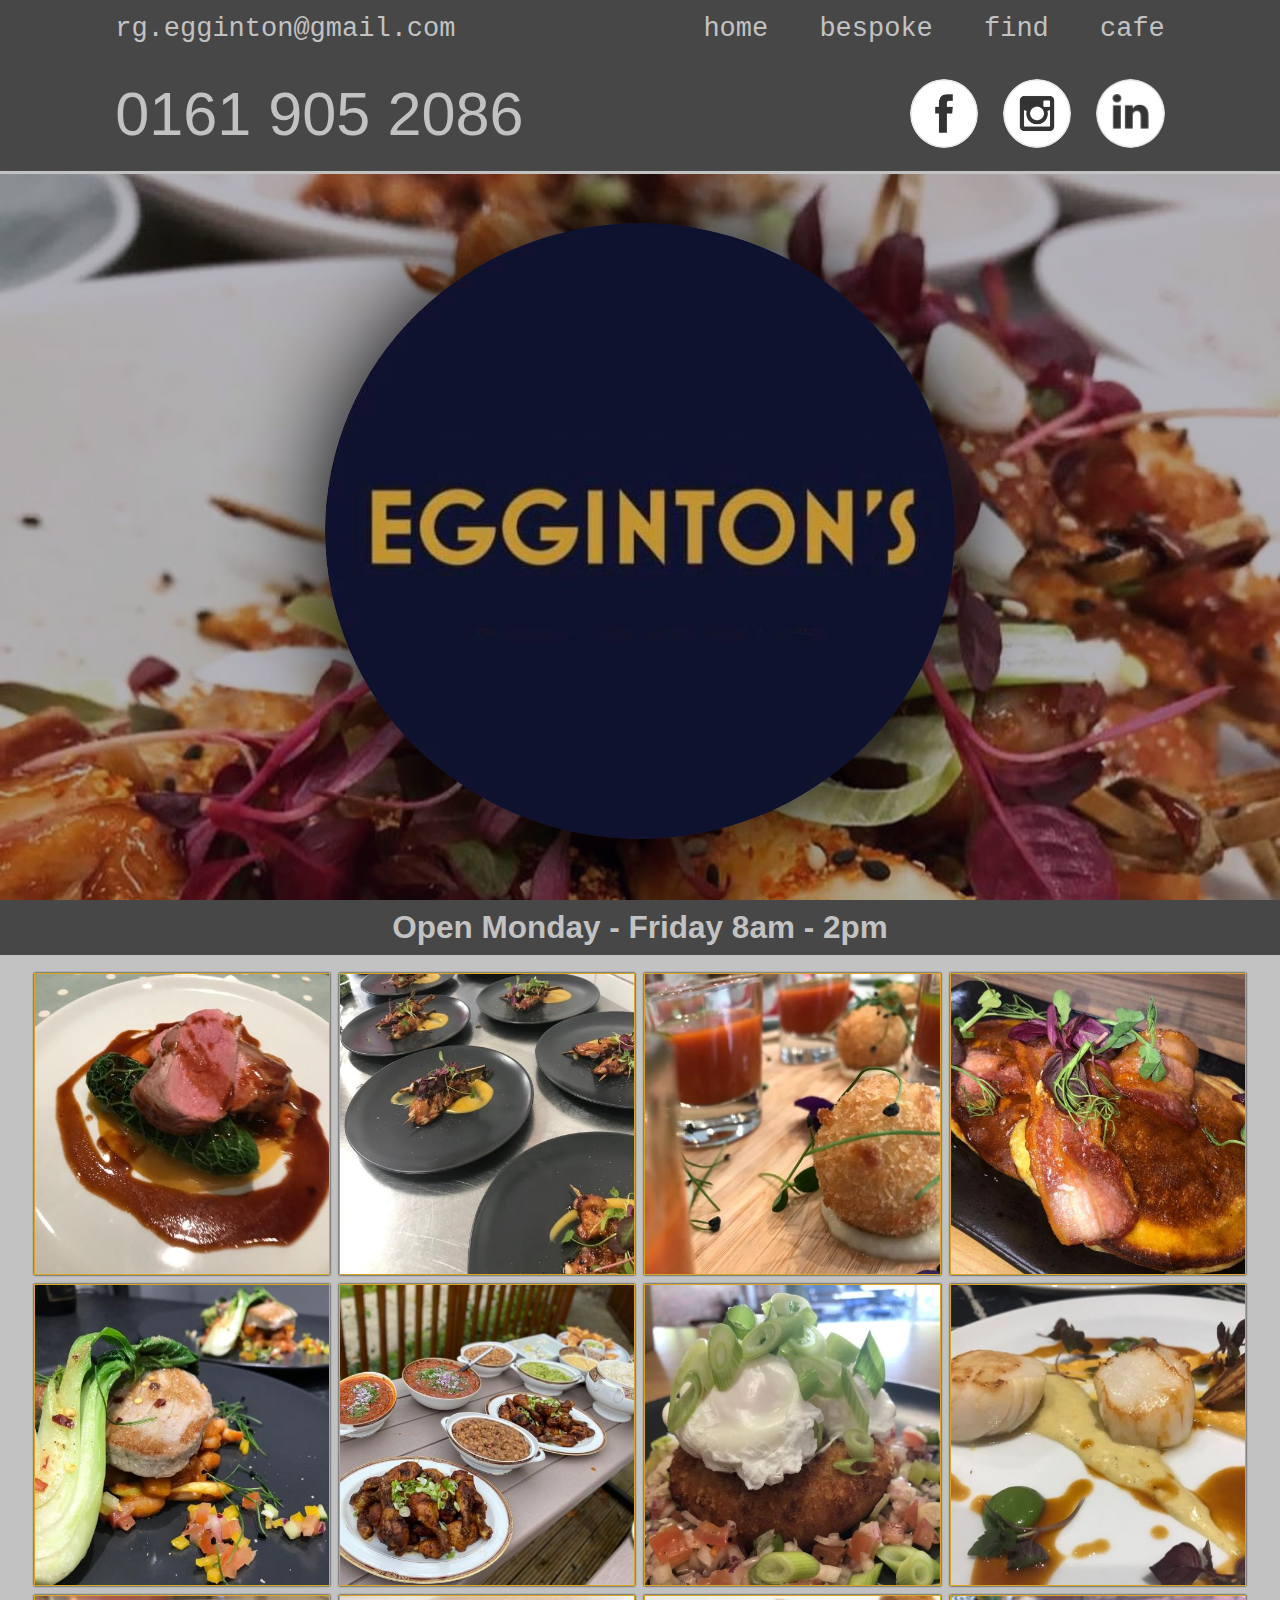
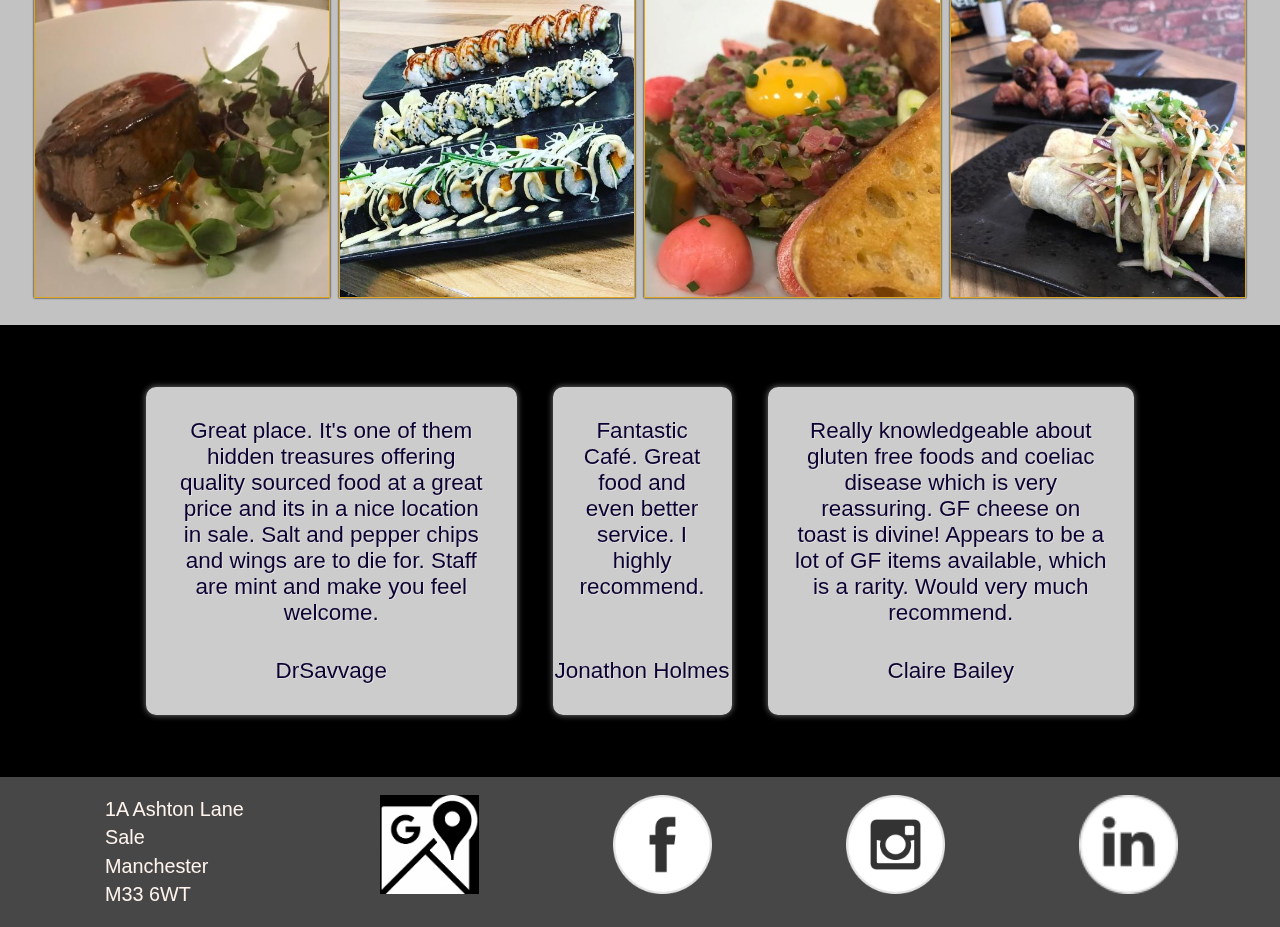
==== commit 14ee11e3: "colour filters removed, link size changed in footer, menu and bespoke changed" ====
--- a/index.html
+++ b/index.html
@@ -23,7 +23,7 @@
             <p id="nav-email">rg.egginton@gmail.com</p>
             <ul>
                 <a href="."><li>home</li></a>
-                <a href="bespoke.html"> <li>bespoke</li></a>
+                <a href="brochure.pdf" target="_blank"> <li>bespoke</li></a>
                 <a href="map.html"><li>find</li></a>
                 <a href="menu.pdf" target="_blank"><li>cafe</li></a>
             </ul>
--- a/resources/css/index.css
+++ b/resources/css/index.css
@@ -195,7 +195,6 @@
 #review-container{
     width: 80vw;
     margin: 0 auto;
-    background-color: rgba(13, 1, 49, 0.3);
     padding: 4rem 10vw;
 }
 
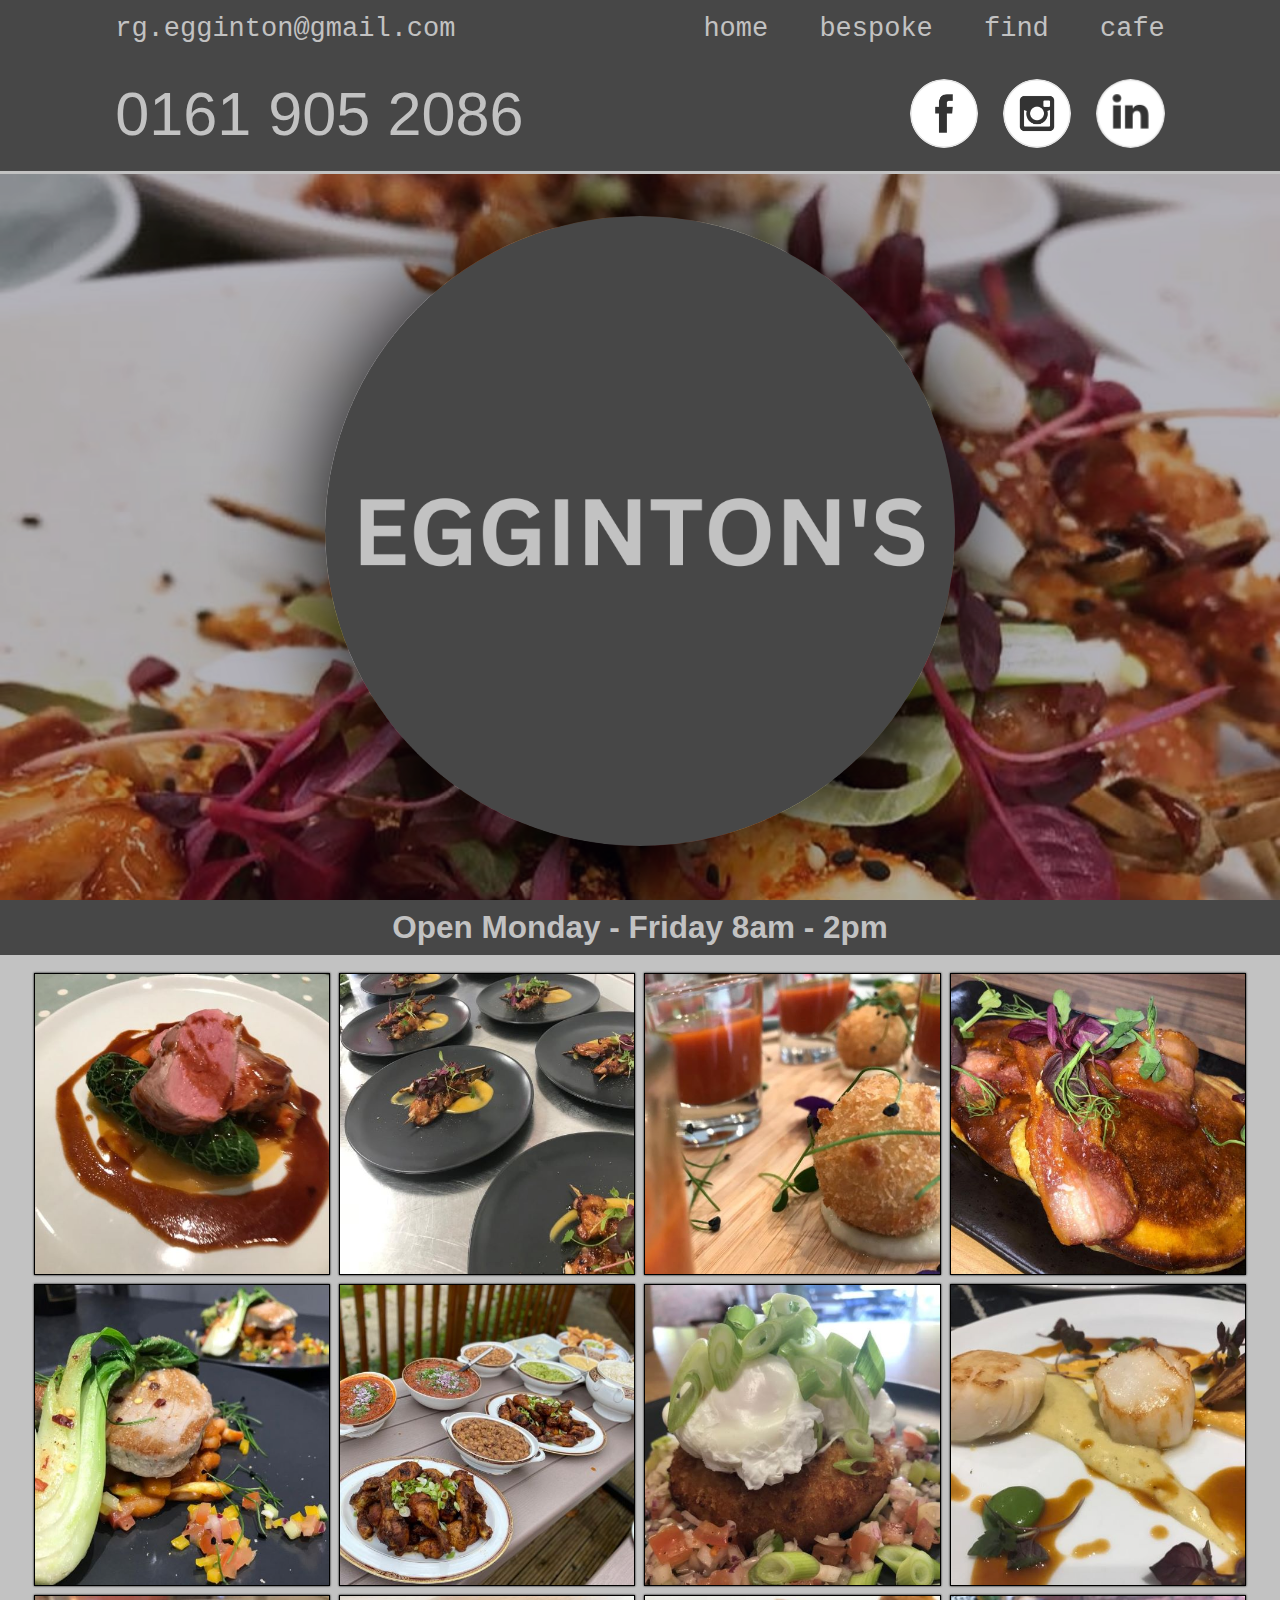
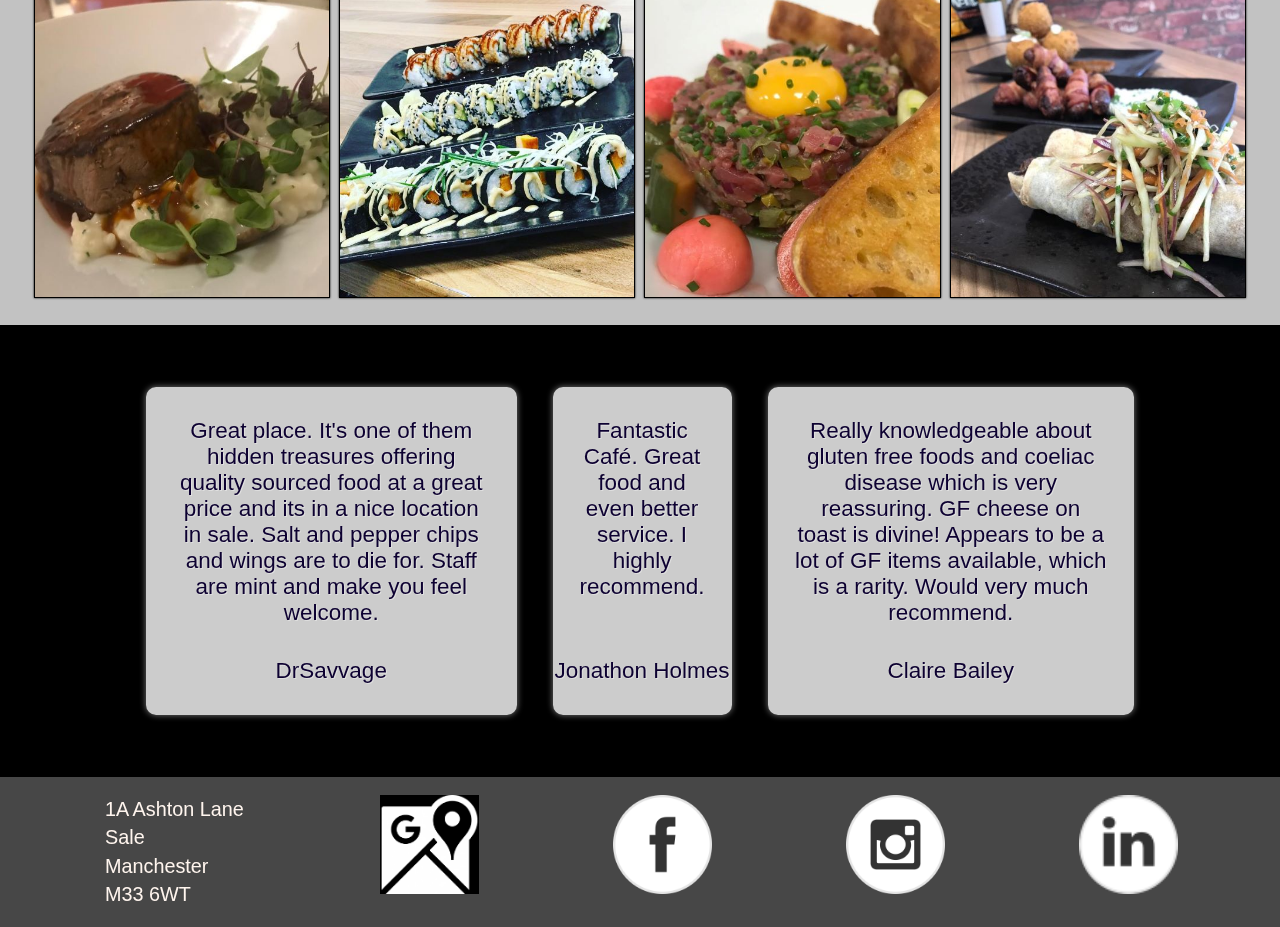
==== commit 93d0f08d: "changing logo" ====
--- a/index.html
+++ b/index.html
@@ -3,7 +3,7 @@
 <head>
     <title>EGGINTON'S CAFE</title>
     <link rel="stylesheet" href="./resources/css/index.css">
-    <link rel="icon" href="./resources/images/logo.jpg">
+    <link rel="icon" href="./resources/images/logo.png">
     <meta charset="UTF-8">
     <meta name="keywords" content="cafe, food, Sale, Manchester, takeout, takeaway, chef">
     <meta name="description" content="Chef Egginton's cafe and bespoke private menu service based in Sale">
@@ -15,7 +15,7 @@
 <body>
     <header>
         <div id="logo-container">
-            <img src="resources/images/logo.jpg" alt="Egginton's Logo">
+            <img src="resources/images/logo.png" alt="Egginton's Logo">
         </div>
     </header>
     <nav>
--- a/resources/css/index.css
+++ b/resources/css/index.css
@@ -171,7 +171,6 @@
 
 #gallery-container {
     background-color: rgba(194, 194, 194, 1);
-    /* box-shadow: 0 3vh 3vh rgba(194, 194, 194, 1); */
     width: 96vw;
     padding: 4rem 2vw;
     margin: 0 auto;
@@ -338,7 +337,7 @@
         width: 39vw;
         height: auto;
         max-width: 68vh;
-        border: 1px solid goldenrod;
+        border: 1px solid black;
         box-shadow: 0 0 2px rgb(0 0 0);
     }
 
